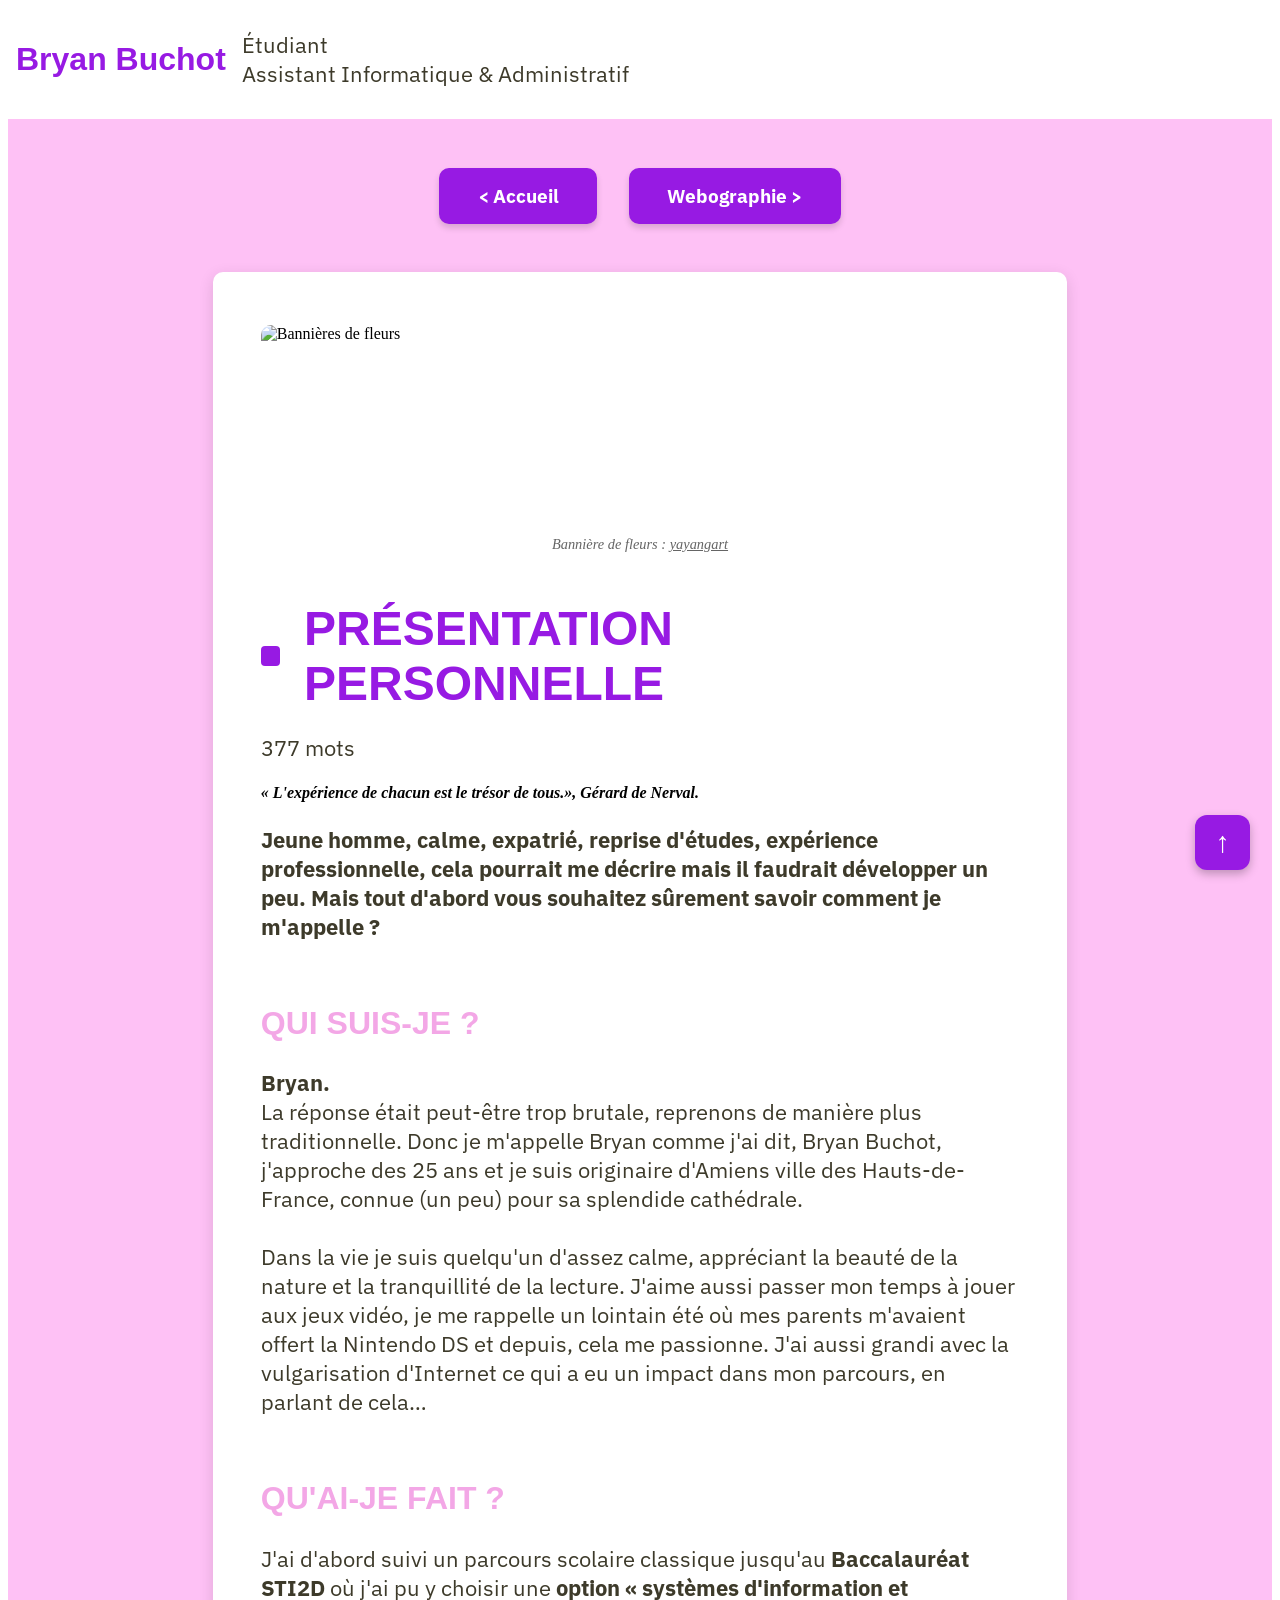
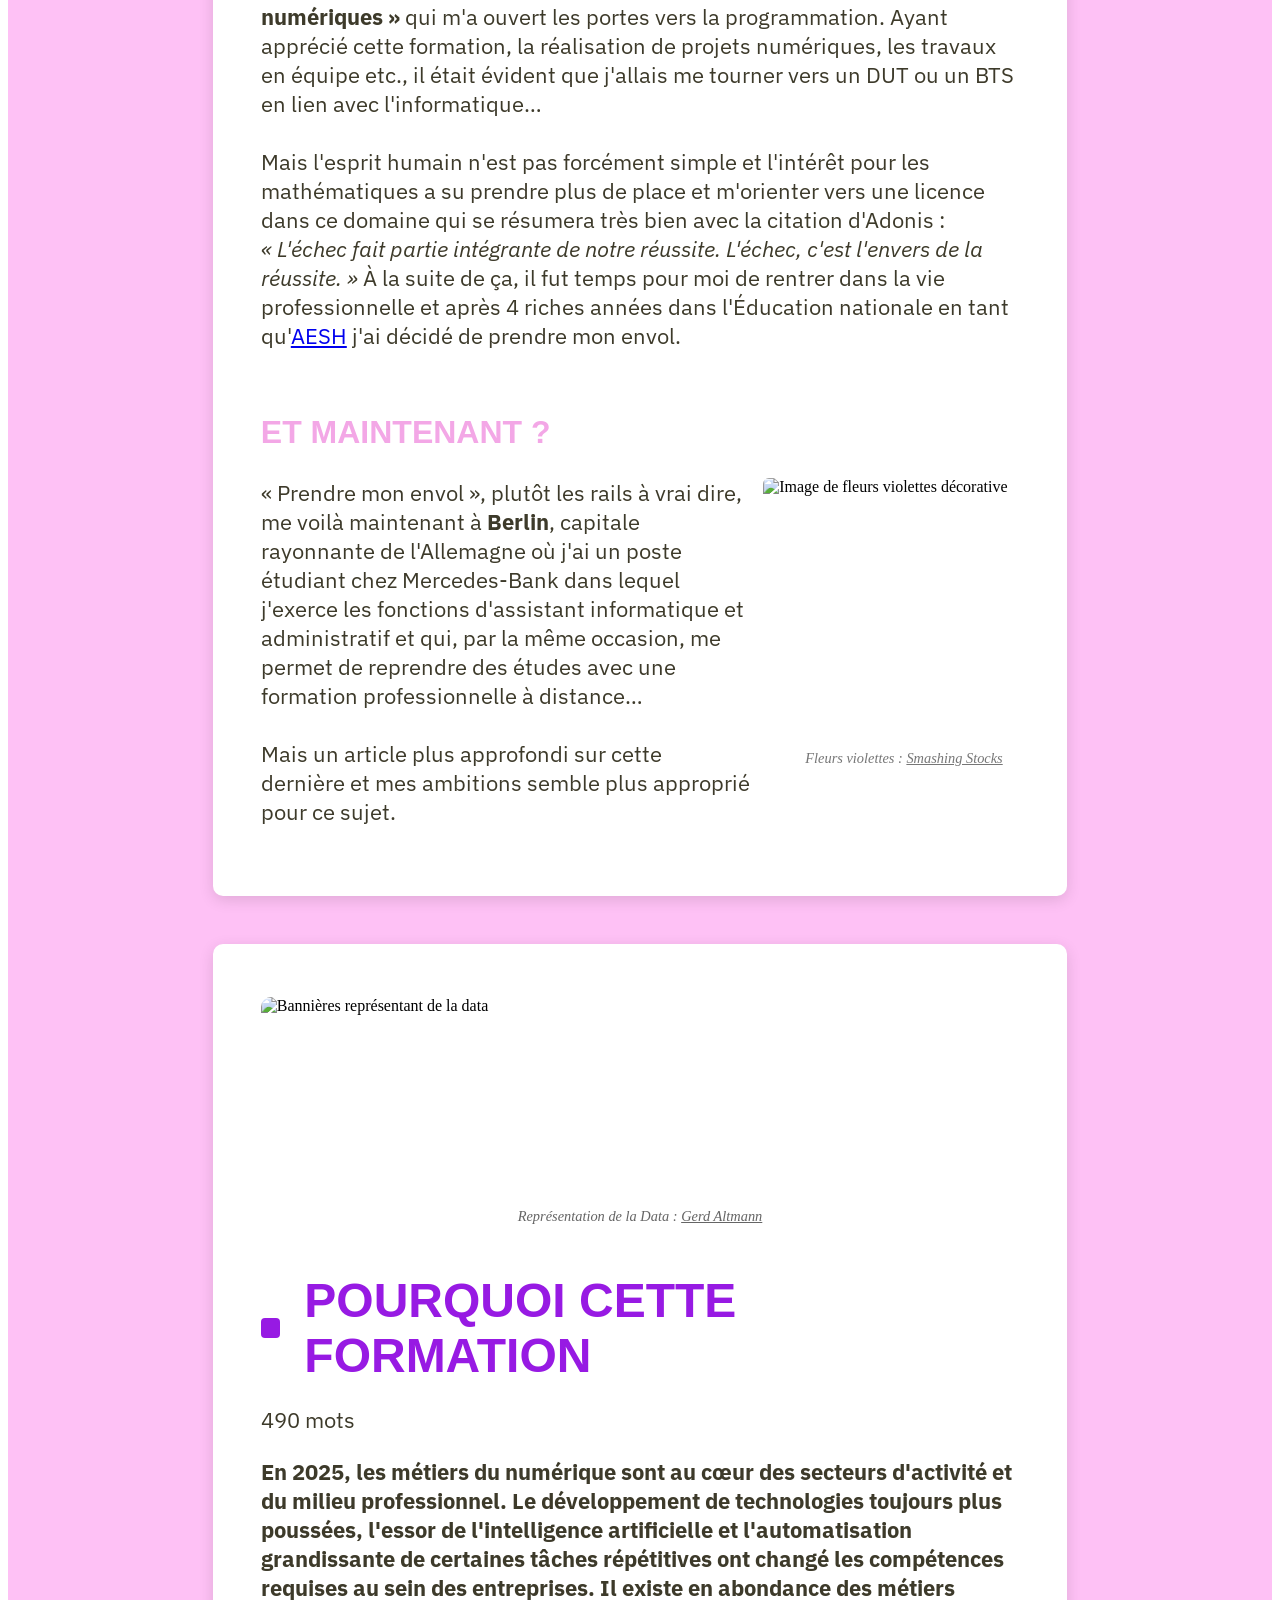
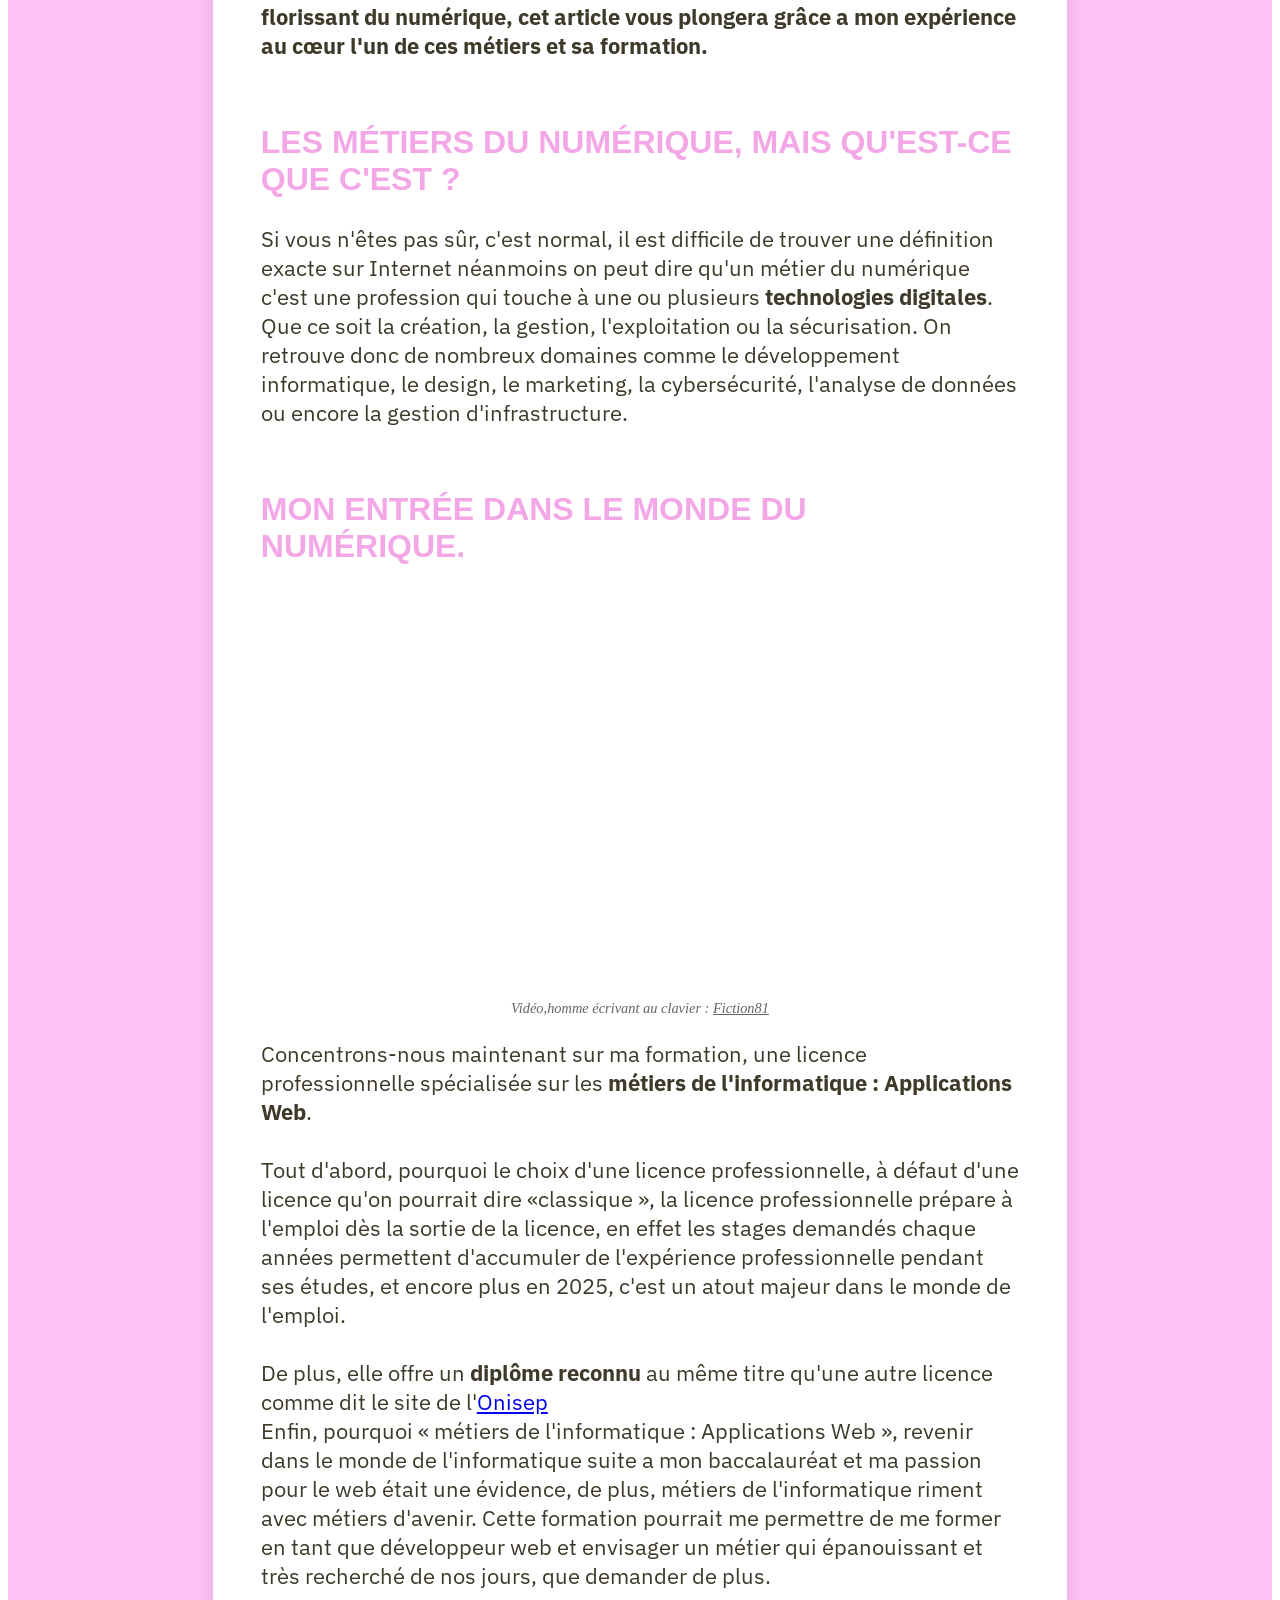
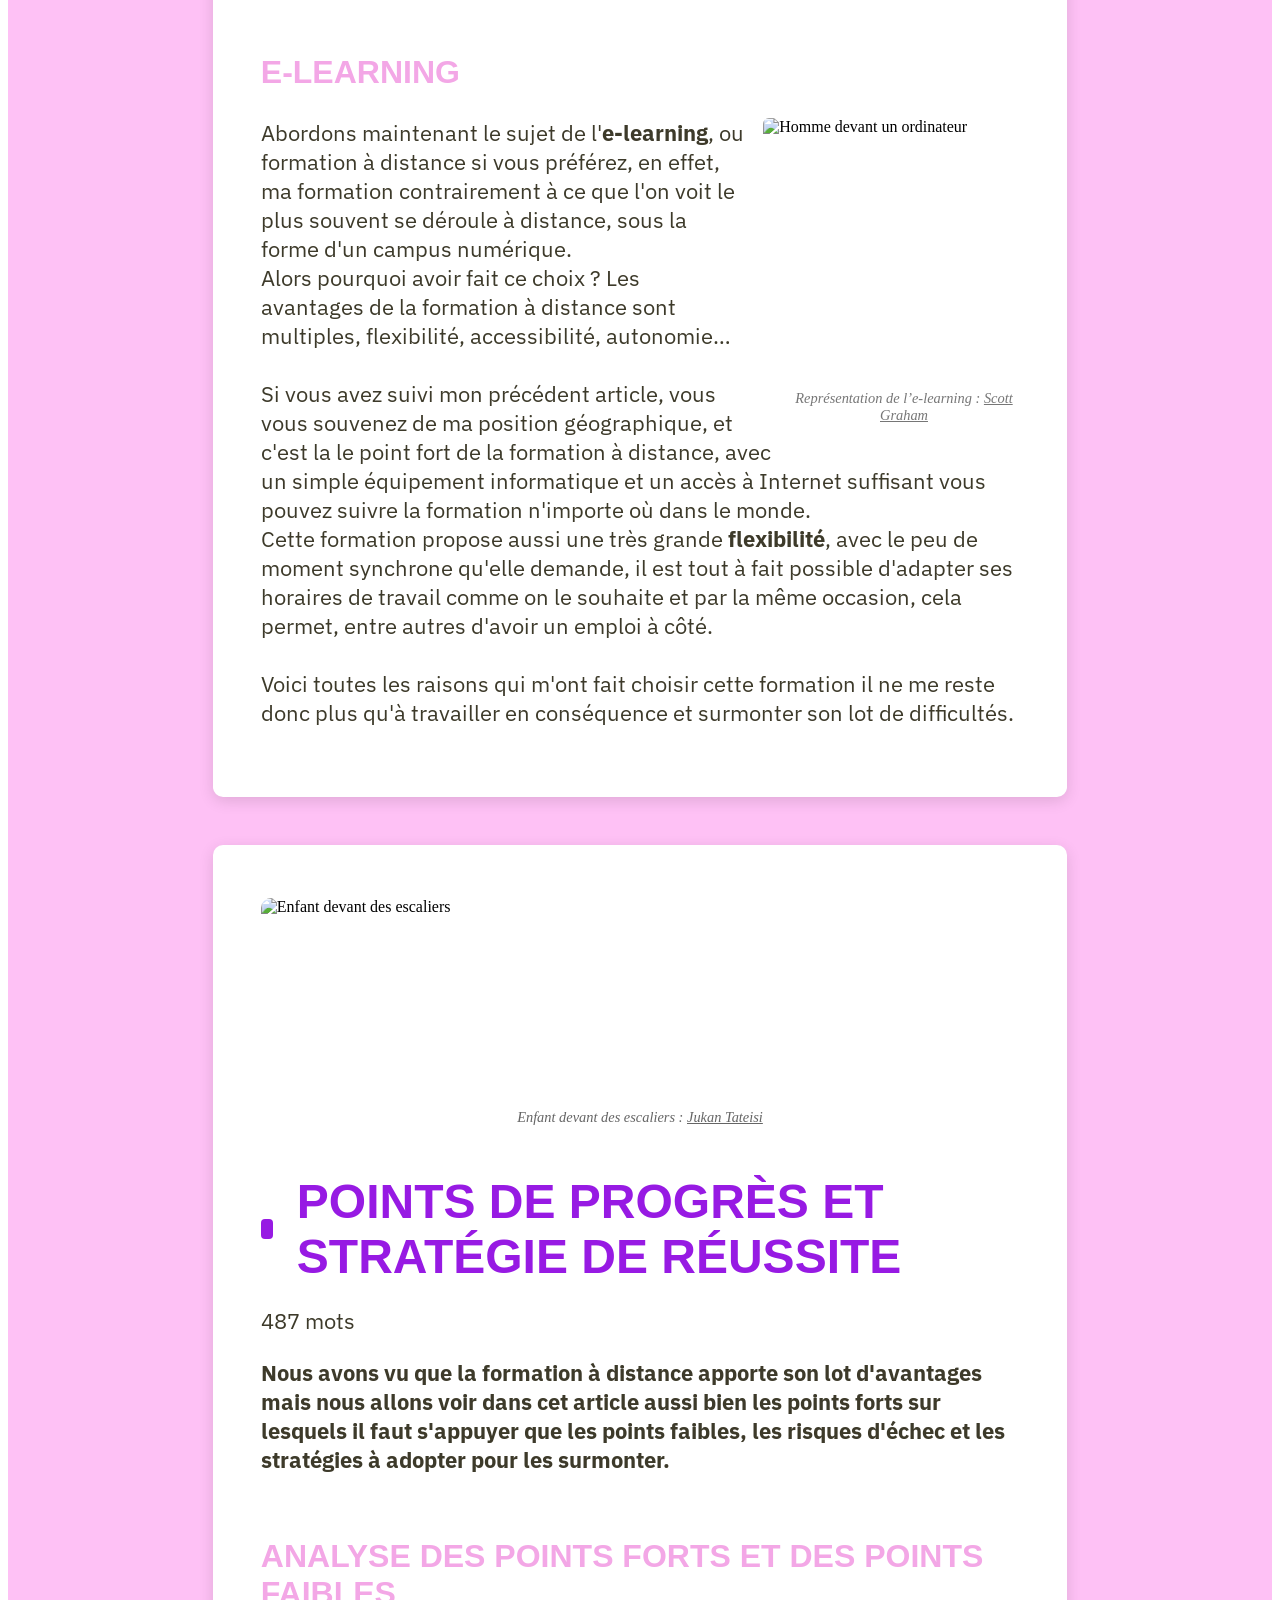
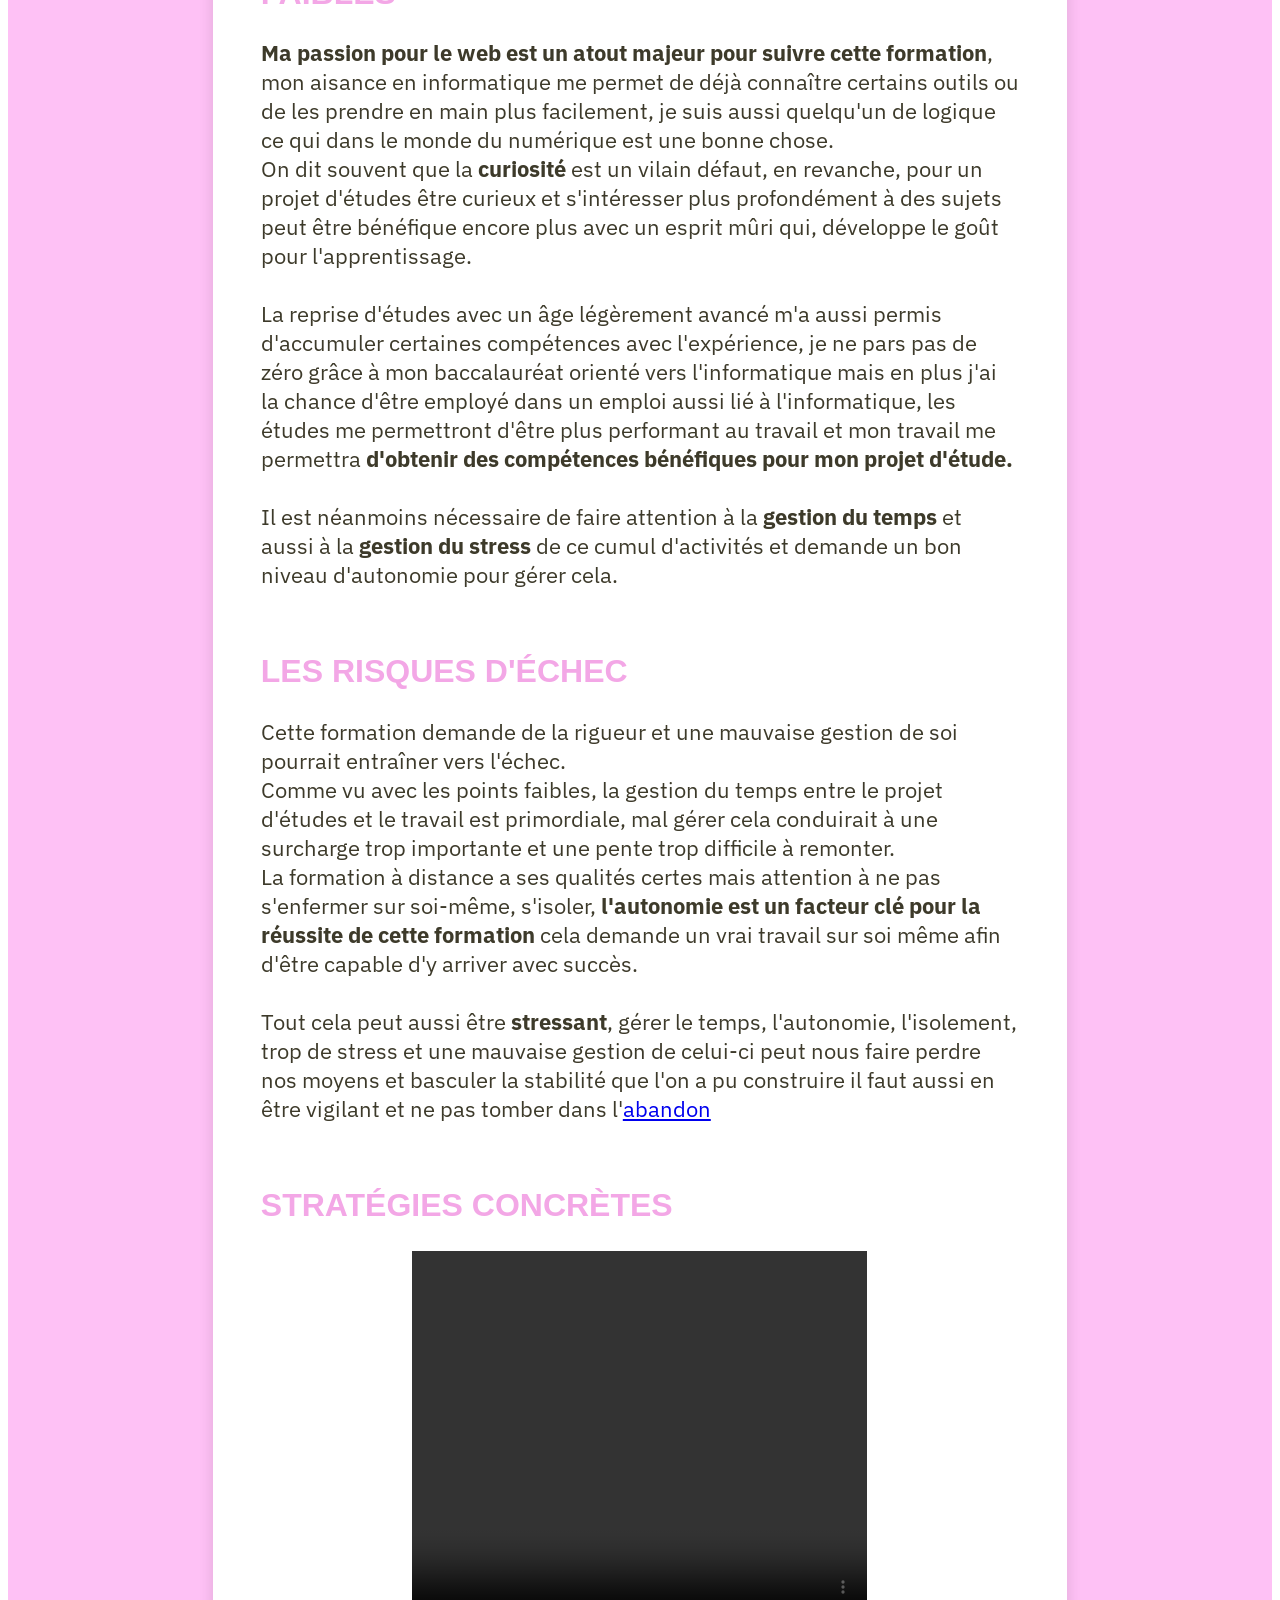
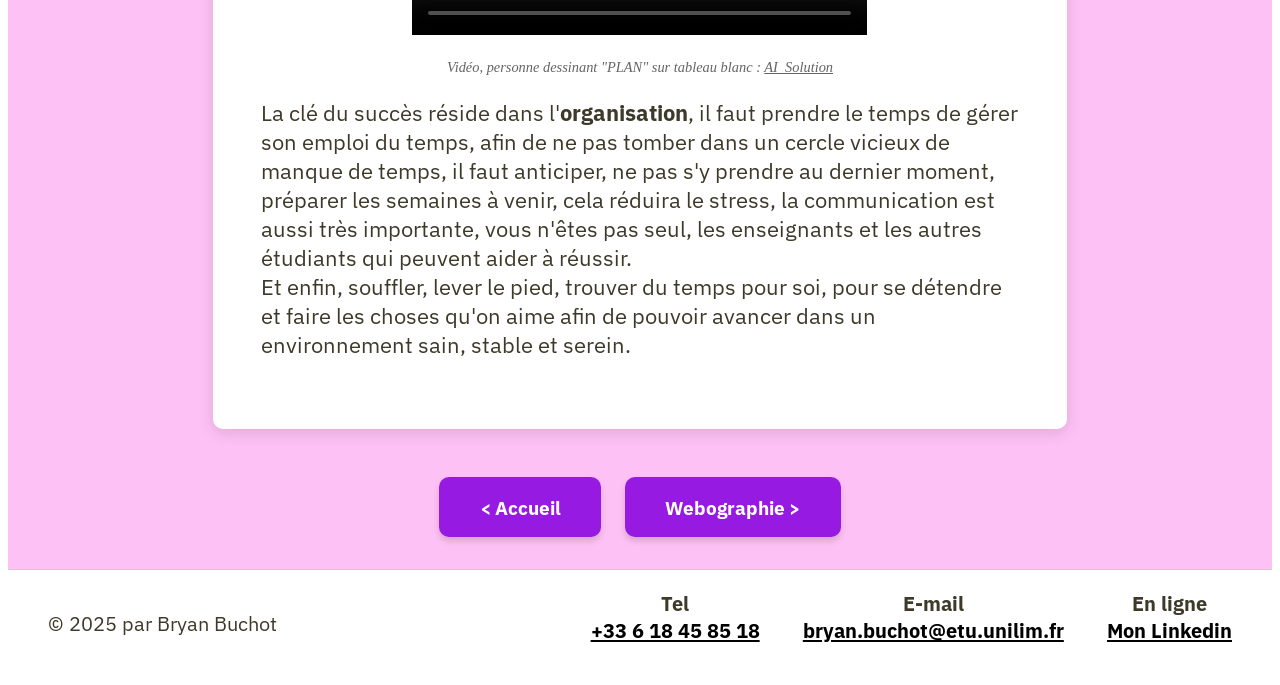
==== articles.html @ 6f0528ee "Add files via upload" ====
<!doctype HTML>
<html lang="fr"> <! -- Langue de la page -->
<head>
    <meta charset="UTF-8"> <! -- Encodage des caractères -->
    <title>Articles</title> <! -- Titre de la page -->
    <link rel="stylesheet" type="text/css" href="l104_pages.css"> <! -- Lien vers la feuille de style CSS -->
    <link rel="icon" href="media/favicon.ico" />
  </head>
<body>
    <header> <!-- En-tête de la page -->
        <h1><a href=index.html>Bryan Buchot</a></h1> <p>Étudiant <br> Assistant Informatique & Administratif</p>
 </header> 
 <div class="background"> <!-- Fond de la page -->
<div id="haut"> <!-- Ancre pour le retour en haut de page -->
<a href="#haut" class="scroll-top-btn">↑</a> <!-- Bouton de retour en haut de page -->
</div>
<nav class="top-nav"> <!-- Boutons de navigation -->
    <a href="index.html">< Accueil</a>
    <a href="webographie.html">Webographie ></a>
</nav>

    <main>
    <section>
        <article id="article1"> <!-- Article 1-->
            <div class="article-image">
               <img src="media/banniere_fleurs.png" alt="Bannières de fleurs" >
            </div>
                 <figcaption class="banner-caption">Bannière de fleurs : <a href="https://pixabay.com/fr/users/yayangart-13477958/">yayangart </a> </figcaption>
            <h1>Présentation personnelle</h1>
        <section>
            <p>377 mots </p>
            <strong><cite>« L'expérience de chacun est le trésor de tous.», Gérard de Nerval. </cite> <br>
            <p>Jeune homme, calme, expatrié, reprise d'études, expérience professionnelle, cela pourrait me décrire mais il faudrait développer un peu. Mais tout d'abord vous souhaitez sûrement savoir comment je m'appelle ? </p> </strong>
            <h2>Qui suis-je ?</h2>
            <p> <strong>Bryan.</strong> <br> La réponse était peut-être trop brutale, reprenons de manière plus traditionnelle. 
            Donc je m'appelle Bryan comme j'ai dit, Bryan Buchot, j'approche des 25 ans et je suis originaire d'Amiens ville des Hauts-de-France, connue (un peu) pour sa splendide cathédrale. <br> <br>
            Dans la vie je suis quelqu'un d'assez calme, appréciant la beauté de la nature et la tranquillité de la lecture. J'aime aussi passer mon temps à jouer aux jeux vidéo, je me rappelle un lointain été où mes parents m'avaient offert la Nintendo DS et depuis, cela me passionne. J'ai aussi grandi avec la vulgarisation d'Internet ce qui a eu un impact dans mon parcours, en parlant de cela… <br>
            </p>
            <h2> Qu'ai-je fait ?</h2>
            <p>J'ai d'abord suivi un parcours scolaire classique jusqu'au <strong>Baccalauréat STI2D</strong> où j'ai pu y choisir une <strong>option « systèmes d'information et numériques »</strong> qui m'a ouvert les portes vers la programmation. Ayant apprécié cette formation, la réalisation de projets numériques, les travaux en équipe etc., il était évident que j'allais me tourner vers un DUT ou un BTS en lien avec l'informatique… <br> <br>
            Mais l'esprit humain n'est pas forcément simple et l'intérêt pour les mathématiques a su prendre plus de place et m'orienter vers une licence dans ce domaine qui se résumera très bien avec la citation d'Adonis : <cite>« L'échec fait partie intégrante de notre réussite. L'échec, c'est l'envers de la réussite. »</cite>
            À la suite de ça, il fut temps pour moi de rentrer dans la vie professionnelle et après 4 riches années dans l'Éducation nationale en tant qu'<a target="_blank" href="https://www.education.gouv.fr/etre-accompagnant-des-eleves-en-situation-de-handicap-aesh-12188">AESH</a> j'ai décidé de prendre mon envol.</p>
            <h2>Et maintenant ?</h2>
            <img class="img-right" src="media/fleurs_violettes.png" alt="Image de fleurs violettes décorative">
                <figcaption class="media-caption img-right-caption">Fleurs violettes : <a href="https://www.flaticon.com/fr/auteurs/smashingstocks">Smashing Stocks </a> </figcaption>
            <p>« Prendre mon envol », plutôt les rails à vrai dire, me voilà maintenant à <strong>Berlin</strong>, capitale rayonnante de l'Allemagne où j'ai un poste étudiant chez Mercedes-Bank dans lequel j'exerce les fonctions d'assistant informatique et administratif et qui, par la même occasion, me permet de reprendre des études avec une formation professionnelle à distance… <br> <br> Mais un article plus approfondi sur cette dernière et mes ambitions semble plus approprié pour ce sujet.</p>  
        </section>
        </article>
        
        <article id="article2"> <!-- Article 2-->
           <div class="article-image">
               <img src="media/big_data.png" alt="Bannières représentant de la data">
            </div>
              <figcaption class="banner-caption">Représentation de la Data : <a href="https://pixabay.com/fr/users/geralt-9301/?utm_source=link-attribution&utm_medium=referral&utm_campaign=image&utm_content=9285393">Gerd Altmann </a> </figcaption>
            <h1> Pourquoi cette formation </h1>
            <p>490 mots</p>
            <p><strong>En 2025, les métiers du numérique sont au cœur des secteurs d'activité et du milieu professionnel. Le développement de technologies toujours plus poussées, l'essor de l'intelligence artificielle et l'automatisation grandissante de certaines tâches répétitives ont changé les compétences requises au sein des entreprises.
            Il existe en abondance des métiers florissant du numérique, cet article vous plongera grâce a mon expérience au cœur l'un de ces métiers et sa formation.</strong></p>
            <h2>Les métiers du numérique, mais qu'est-ce que c'est ?</h2>
            <p>Si vous n'êtes pas sûr, c'est normal, il est difficile de trouver une définition exacte sur Internet néanmoins on peut dire qu'un métier du numérique c'est une profession qui touche à une ou plusieurs <strong>technologies digitales</strong>. Que ce soit la création, la gestion, l'exploitation ou la sécurisation. On retrouve donc de nombreux domaines comme le développement informatique, le design, le marketing, la cybersécurité, l'analyse de données ou encore la gestion d'infrastructure.</p>
            <h2>Mon entrée dans le monde du numérique.</h2>
            <div class="video-style">
              <iframe src="https://www.youtube.com/embed/UVsiWQ8byug" 
                      title="Man Typing On Computer Meme Template"
                      frameborder="0"
                      allowfullscreen>
              </iframe>
            </div>
            <figcaption class="media-caption">Vidéo,homme écrivant au clavier : <a href="https://www.youtube.com/@fiction81" >Fiction81</a></figcaption>

            <p>Concentrons-nous maintenant sur ma formation, une licence professionnelle spécialisée sur les <strong>métiers de l'informatique : Applications Web</strong>.<br> <br>
            Tout d'abord, pourquoi le choix d'une licence professionnelle, à défaut d'une licence qu'on pourrait dire «classique », la licence professionnelle prépare à l'emploi dès la sortie de la licence, en effet les stages demandés chaque années permettent d'accumuler de l'expérience professionnelle pendant ses études, et encore plus en 2025, c'est un atout majeur dans le monde de l'emploi. <br> <br>
            De plus, elle offre un <strong>diplôme reconnu</strong> au même titre qu'une autre licence comme dit le site de l'<a target="_blank" href="https://www.onisep.fr/formation/apres-le-bac-les-etudes-superieures/les-principales-filieres-d-etudes-superieures/les-licences-professionnelles#:~:text=Dipl%C3%B4me%20national,civique%20seront%20valid%C3%A9es.">Onisep</a> <br>
            Enfin, pourquoi « métiers de l'informatique : Applications Web », revenir dans le monde de l'informatique suite a mon baccalauréat et ma passion pour le web était une évidence, de plus, métiers de l'informatique riment avec métiers d'avenir. Cette formation pourrait me permettre de me former en tant que développeur web et </strong>envisager un métier qui épanouissant et très recherché de nos jours</strong>, que demander de plus.</p>
            <h2>E-learning</h2>
            <img class="img-right" src="media/teletravail.png" alt="Homme devant un ordinateur">
              <figcaption class="media-caption img-right-caption">Représentation de l’e-learning : <a href="https://unsplash.com/fr/@amstram">Scott Graham</a> </figcaption>
            <p>Abordons maintenant le sujet de l'<strong>e-learning</strong>, ou formation à distance si vous préférez, en effet, ma formation contrairement à ce que l'on voit le plus souvent se déroule à distance, sous la forme d'un campus numérique. <br>
            Alors pourquoi avoir fait ce choix ? Les avantages de la formation à distance sont multiples, flexibilité, accessibilité, autonomie… <br> <br>
            Si vous avez suivi mon précédent article, vous vous souvenez de ma position géographique, et c'est la le point fort de la formation à distance, avec un simple équipement informatique et un accès à Internet suffisant vous pouvez suivre la formation n'importe où dans le monde. <br>
            Cette formation propose aussi une très grande <strong>flexibilité</strong>, avec le peu de moment synchrone qu'elle demande, il est tout à fait possible d'adapter ses horaires de travail comme on le souhaite et par la même occasion, cela permet, entre autres d'avoir un emploi à côté. <br> <br>
            Voici toutes les raisons qui m'ont fait choisir cette formation il ne me reste donc plus qu'à travailler en conséquence et surmonter son lot de difficultés. </p>
        </article>
        
        <article id="article3"> <!-- Article 3-->
           <div class="article-image">
               <img src="media/enfant_devant_escalier.png" alt="Enfant devant des escaliers">
            </div>
            <figcaption class="banner-caption">Enfant devant des escaliers : <a href="https://unsplash.com/fr/@tateisimikito?utm_content=creditCopyText&utm_medium=referral&utm_source=unsplash">Jukan Tateisi  </a> </figcaption>
            <h1>Points de progrès et stratégie de réussite</h1>
            <p>487 mots</p>
            <p><strong>Nous avons vu que la formation à distance apporte son lot d'avantages mais nous allons voir dans cet article aussi bien les points forts sur lesquels il faut s'appuyer que les points faibles, les risques d'échec et les stratégies à adopter pour les surmonter.</strong></p>
            <h2>Analyse des points forts et des points faibles</h2>
            <p><strong>Ma passion pour le web est un atout majeur pour suivre cette formation</strong>, mon aisance en informatique me permet de déjà connaître certains outils ou de les prendre en main plus facilement, je suis aussi quelqu'un de logique ce qui dans le monde du numérique est une bonne chose. <br>
            On dit souvent que la <strong>curiosité</strong> est un vilain défaut, en revanche, pour un projet d'études être curieux et s'intéresser plus profondément à des sujets peut être bénéfique encore plus avec un esprit mûri qui, développe le goût pour l'apprentissage.<br> <br>
            La reprise d'études avec un âge légèrement avancé m'a aussi permis d'accumuler certaines compétences avec l'expérience, je ne pars pas de zéro grâce à mon baccalauréat orienté vers l'informatique mais en plus j'ai la chance d'être employé dans un emploi aussi lié à l'informatique, les études me permettront d'être plus performant au travail et mon travail me permettra <strong>d'obtenir des compétences bénéfiques pour mon projet d'étude.</strong><br> <br>
            Il est néanmoins nécessaire de faire attention à la <strong>gestion du temps</strong> et aussi à la <strong>gestion du stress</strong> de ce cumul d'activités et demande un bon niveau d'autonomie pour gérer cela.</p>
            <h2>Les risques d'échec</h2>  
            <p>Cette formation demande de la rigueur et une mauvaise gestion de soi pourrait entraîner vers l'échec.<br>
            Comme vu avec les points faibles, la gestion du temps entre le projet d'études et le travail est primordiale, mal gérer cela conduirait à une surcharge trop importante et une pente trop difficile à remonter.<br>
            La formation à distance a ses qualités certes mais attention à ne pas s'enfermer sur soi-même, s'isoler, <strong>l'autonomie est un facteur clé pour la réussite de cette formation</strong> cela demande un vrai travail sur soi même afin d'être capable d'y arriver avec succès.<br> <br>
            Tout cela peut aussi être <strong>stressant</strong>, gérer le temps, l'autonomie, l'isolement, trop de stress et une mauvaise gestion de celui-ci peut nous faire perdre nos moyens et basculer la stabilité que l'on a pu construire il faut aussi en être vigilant et ne pas tomber dans l'<a target="_blank" href="https://publication.enseignementsup-recherche.gouv.fr/eesr/FR/EESR13_ES_20/les_parcours_et_la_reussite_en_licence_licence_professionnelle_et_master_a_l_universite/#:~:text=Les%20taux%20de%20redoublement,76%C2%A0%25%20ne%20poursuivent%20pas.">abandon</a></p>  
            <h2>Stratégies concrètes </h2>
            <div class="video-style">
              <video controls>
                 <source src="media/plan.mp4" type="video/mp4">
                   Votre navigateur ne supporte pas la vidéo HTML5.
              </video>
            </div>
            <figcaption class="media-caption">Vidéo, personne dessinant "PLAN" sur tableau blanc : <a href="https://pixabay.com/fr/users/ai_solution-731298/"> AI_Solution</a></figcaption>
            <p>La clé du succès réside dans l'<strong>organisation</strong>, il faut prendre le temps de gérer son emploi du temps, afin de ne pas tomber dans un cercle vicieux de manque de temps, il faut anticiper, ne pas s'y prendre au dernier moment, préparer les semaines à venir, cela réduira le stress, la communication est aussi très importante, vous n'êtes pas seul, les enseignants et les autres étudiants qui peuvent aider à réussir. <br>
            Et enfin, souffler, lever le pied, trouver du temps pour soi, pour se détendre et faire les choses qu'on aime afin de pouvoir avancer dans un environnement sain, stable et serein.</p>    
        </article>
    </section> 
          <nav class="bot-nav">  <ol> <!-- Navigation sous les articles -->
                <li><a href="index.html"> < Accueil</a> </li>
                 <li><a href="webographie.html">Webographie ></a></li>
             </ol>
            </nav>
 </div>
</body>
 <footer> <!-- Pied de page -->
  <section class="footer-left">
    <p>© 2025 par Bryan Buchot</p>
  </section>

  <section class="footer-right">
    <div>
      <p><strong>Tel</strong><br>
        <a href="tel:+33618458518">+33 6 18 45 85 18</a></p>
    </div>
    <div>
      <p><strong>E-mail</strong><br>
        <a href="mailto:bryan.buchot@etu.unilim.fr">bryan.buchot@etu.unilim.fr</a>
      </p>
    </div>
    <div>
      <p><strong>En ligne</strong><br>
        <a target="_blank" href="https://www.linkedin.com/in/bryan-buchot-51672a296/">Mon Linkedin</a>
      </p>
    </div>
  </section>
</footer>
</html>
---- l104_pages.css ----
/* Importation de la police IBM Plex Sans depuis Google Fonts */
@import url('https://fonts.googleapis.com/css2?family=IBM+Plex+Sans:wght@300;400;500;700&display=swap');

@font-face { /* Importation de la police ProsaGT */
    font-family: "ProsaGT";
    src: url("media/ProsaGT.otf") format("opentype");
    font-weight: normal;
    font-style: normal;
}

header { /* Style du header fixé en haut */
    position:fixed;
    top:0;
    left:0;
    width:100%;
    z-index:1000;
    background-color: white;
    display: flex;
    align-items: center;
    gap:1em;
    padding: 0.5em 1em;
}
header h1 { /* Titre dans le header */
    font-family: "ProsaGT", sans-serif;
    font-size: 2em;
    color: #971ae3;
}
header h1 a { /* Lien du titre dans le header */
    text-decoration: none;
    color: #971ae3;
}
.contenu-principal {
  display: flex;              
  align-items: flex-start;      /* Aligne le haut des blocs  */
  justify-content: center;     /* Centre horizontalement l’ensemble */
  gap: 2em;                    
  margin-top: 4em;           
  padding: 20px;
  background-color: #fec1f5;
}

/* Bloc latéral */
aside {
  width: 14em;
  background-color: #f5f5f5;
  padding: 15px;
  border-radius: 10px;
  box-shadow: 0 0 8px rgba(0,0,0,0.1);
  text-align: center;
}
aside h2 { /* Titre du bloc latéral */
  font-family: "ProsaGT", sans-serif;
  font-size: 2em;
  color: #3d3a2a;
}
aside a { /* Liens dans le bloc latéral */
  text-decoration: underline;
  color: #000;
  font-weight: bold;
}
aside a:hover {
  color: #971ae3; /* Violet au survol */
  text-decoration: underline;
}


.centre { /* Bloc central */
  max-width: 48em;
  flex: 1;
  text-align: center;
}
/* IMAGE DE PROFIL */
.profile-pic {
    --size: 180px; 

    width: var(--size);
    height: var(--size);

    border-radius: 50%;
    overflow: hidden;
    margin: 0 auto; 
    box-shadow: 0 4px 12px rgba(0,0,0,0.15);
}

.profile-pic img {
    width: 100%;
    height: 100%;
    object-fit: cover;         /* crop automatique */
    object-position: center;   /* focus sur ton visage */
    display: block;
}


/* Navigation sous le texte */
main nav {
  display: flex;
  justify-content: center;   /* Centre horizontalement */
  margin-top: 1.5em;         /* Espace au-dessus du menu */
}

main nav ol { /* Liste horizontale */
  display: flex;
  justify-content: center;
  gap: 1.5em;
  list-style: none;
  padding: 0;
  margin: 0;
}

main nav a { /* Style des boutons de navigation */
  display: inline-block;
  background-color: #971ae3;   /* Violet principal */
  color: white;
  padding: 1em 2em;
  border-radius: 9999px;       /* Forme arrondie (pilule) */
  text-decoration: none;
  font-weight: bold;
  border: 2px solid transparent; 
  transition: all 0.3s ease;
  box-shadow: 0 4px 6px rgba(0, 0, 0, 0.1);
  font-family: "IBM Plex Sans", sans-serif;
}

/* Effet au survol */
main nav a:hover {
  background-color: white;
  color: black;
  border-color: #971ae3;       /* Bordure violette au survol */
  box-shadow: 0 4px 8px rgba(0, 0, 0, 0.2);
}


footer { /* Style du footer */
  display: flex;
  justify-content: space-between; /* Gauche ↔ Droite */
  align-items: flex-start;        /* Aligne le haut du texte */
  padding: 20px 40px;
  font-size: 0.9em;
  color: #333;
  border-top: 1px solid #ccc;     /* Ligne de séparation en haut */
  background-color: #fff;
}

/* Partie gauche */
.footer-left {
  flex: 1; 
}

/* Partie droite */
.footer-right {
  display: flex;
  gap: 3em;                       /* Espace entre les blocs Tel / Email / En ligne */
  text-align: center;
}

.footer-right p { /* Supprime les marges par défaut des paragraphes */
  margin: 0;
}

/* Liens du footer */
footer a {
  text-decoration: underline;
  color: #000;
  font-weight: bold;
}

footer a:hover {
  color: #971ae3; /* Violet au survol */
  text-decoration: underline;
}

.background { /* Fond rose derrière les articles */
    background-color: #fec1f5;
    padding-top: 6em; 
    padding-bottom: 2em; 
}

article h1 { /* Style des titres des articles */
    display: flex;
    align-items: center;
    gap: 0.5em;

    font-family: "ProsaGT", sans-serif;
    font-size: 3em;
    color: #971ae3;
    margin-bottom: 0.3em;
    text-transform: uppercase;
}

article h1::before { /* Carré violet avant le titre */
    content: "";
    width: 20px;
    height: 20px;
    background-color: #971ae3;
    display: inline-block;
    border-radius: 4px;
}

article { /* Style des articles */
    background-color: white;
    padding: 3em;
    margin: 3em auto;
    width: 60%;
    border-radius: 10px;
    box-shadow: 0 4px 15px rgba(0,0,0,0.12);
}

article p, article h2, article cite { /* Texte aligne a gauche dans les articles */
    text-align: left;
}

article h2 { /* Sous-titres dans les articles */
    font-family: "ProsaGT", sans-serif;
    font-size: 2em;
    color: #f3a7e6;
    text-transform: uppercase;
    margin-top: 2em;
}

/* NAVIGATION SOUS LE HEADER STYLE BOUTONS VIOLETS */
.top-nav {
    margin-top: 4em;        
    display: flex;
    justify-content: center;
    gap: 2em;
}

.top-nav a { /* Style des boutons de navigation */
    background-color: #971ae3;
    color: white;
    padding: 0.8em 2em;
    border-radius: 10px;
    font-family: "IBM Plex Sans", sans-serif;
    font-size: 1.2em;
    text-decoration: none;
    font-weight: bold;

    box-shadow: 0 4px 6px rgba(0,0,0,0.15);
    transition: 0.3s ease;
}

.top-nav a:hover { /* Effet au survol des boutons */
    background-color: white;
    color: #971ae3;
    border: 2px solid #971ae3;
}
.bot-nav { /* Navigation en bas de page */

    display: flex;
    justify-content: center;
    gap: 2em;
}

.bot-nav a { /* Style des boutons de navigation du bas*/
    background-color: #971ae3;
    color: white;
    padding: 0.8em 2em;
    border-radius: 10px;
    font-family: "IBM Plex Sans", sans-serif;
    font-size: 1.2em;
    text-decoration: none;
    font-weight: bold;

    box-shadow: 0 4px 6px rgba(0,0,0,0.15);
    transition: 0.3s ease;
}

.bot-nav a:hover { /* Effet au survol des boutons du bas */
    background-color: white;
    color: #971ae3;
    border: 2px solid #971ae3;
}
/* BOUTON FLOTTANT POUR REMONTER EN HAUT */
.scroll-top-btn {
    position: fixed;
    bottom: 30px;
    right: 30px;

    background-color: #971ae3;
    color: white;
    font-size: 1.8em;
    font-weight: bold;

    width: 55px;
    height: 55px;
    border-radius: 12px;

    display: flex;
    justify-content: center;
    align-items: center;
    text-decoration: none;

    box-shadow: 0 4px 10px rgba(0,0,0,0.25);
    transition: 0.3s ease;

    z-index: 2000; /* au-dessus de tout */
}

.scroll-top-btn:hover { /* Effet au survol du bouton */
    background-color: white;
    color: #971ae3;
    border: 2px solid #971ae3;
    transform: translateY(-4px);
}

#haut, #article2, #article3 { 
    scroll-margin-top: 9em; /* pour compenser le header fixe */
}

/* IMAGE DE BANNIERE */
.article-image {
    width: 100%;
    height: 12em;             
    margin-bottom: 1.2em;      
    margin-top: 0.3em;          

    overflow: hidden;           
    border-top-left-radius: 10px; 
    border-top-right-radius: 10px;
}

.article-image img {
    width: 100%;
    height: 100%;
    object-fit: cover;          
    object-position: center;    
    display: block;
}

/* IMAGE À DROITE */

.img-right {
    float: right;            
    width: 16em;             
    height: 16em;            
    object-fit: cover;       
    object-position: center; 
    margin: 0 0 1em 1.2em;   
    border-radius: 6px;      
    display: block;
}

@media (max-width: 800px) {
    .img-right {
        float: none;
        display: block;
        margin: 1em auto;
        width: 12em;
        height: 12em;
    }
}



/*VIDEOS CENTREE*/

.video-style {
    width: 60%;           
    margin: 1.5em auto;       
}

.video-style video, .video-style iframe {
    width: 100%;
    height: 24em;
    display: block;
}

@media (max-width: 800px) {
    .video-style {
        width: 90%;           
    }
}


/* --- STYLE POUR LA PAGE WEBOGRAPHIE --- */


/* Titre principal Webographie */
.webo-section h1 {
    display: flex;
    align-items: center;
    gap: 0.5em;

    font-family: "ProsaGT", sans-serif;
    font-size: 3em;
    color: #971ae3;
    margin-bottom: 0.3em;
    text-transform: uppercase;
}

.webo-section h1::before { /* Carré violet avant le titre */
    content: "";
    width: 20px;
    height: 20px;
    background-color: #971ae3;
    display: inline-block;
    border-radius: 4px;
}

.webo-section p { /* Texte introductif de la webographie */
    font-family: "IBM Plex Sans", sans-serif;
    font-size: 1.4em;
    color: #3d3a2a;
    text-align: left;
    
}

/* Style du tableau */

/* Centre le tableau dans le fond */
.webo-table-wrapper {
    display: flex;
    justify-content: center;
    margin-top: 2em;
}


/* Style du tableau */
.webo-table {
    width: 70%;
    border-collapse: collapse;
    background-color: white;
    border-radius: 10px;
    overflow: hidden;
    box-shadow: 0 4px 15px rgba(0,0,0,0.12);
}


/* En-têtes */
.webo-table th {
    background-color: #971ae3;
    color: white;
    padding: 1em;
    text-align: left;
    font-family: "ProsaGT", sans-serif;
    font-size: 1.5em;
    border-right: 2px solid #f3a7e6;
}


/* Cellules */
.webo-table td {
    padding: 1em;
    font-family: "IBM Plex Sans", sans-serif;
    font-size: 1.2em;
    border-right: 2px solid #f3a7e6;
    border-bottom: 2px solid #f3a7e6;
    word-wrap: break-word;
}
.webo-table td a { /* Permet de casser les longs liens */
    word-break: break-all;
}

/* Supprime la dernière bordure */
.webo-table tr:last-child td {
    border-bottom: none;
}
.webo-table td:last-child, .webo-table th:last-child {
    border-right: none;
}

/* Liens dans le tableau */
.webo-table a {
    color: #971ae3;
    font-weight: bold;
    text-decoration: underline;
}

.webo-table a:hover { /* Effet au survol des liens */
    color: black;
}


.webo-nav { /* Navigation sous le tableau */
    margin-top: 4em;
    display: flex;
    justify-content: center;
    gap: 2em;
}

.webo-nav a { /* Style des boutons de navigation */
    background-color: #971ae3;
    color: white;
    padding: 0.8em 2em;
    border-radius: 10px;
    font-family: "IBM Plex Sans", sans-serif;
    font-size: 1.2em;
    text-decoration: none;
    font-weight: bold;
    box-shadow: 0 4px 6px rgba(0,0,0,0.15);
    transition: 0.3s ease;
}

.webo-nav a:hover { /* Effet au survol des boutons */
    background-color: white;
    color: #971ae3;
    border: 2px solid #971ae3;
}
/* ===== IMAGE CENTRÉE SOUS LE TABLEAU DE WEBOGRAPHIE ===== */

.bottom-bloc {
    display: flex;
    justify-content: center;  
    margin-top: 2em;           
    margin-bottom: 2em;    
    clear:both;    
}

.img-bot{

    width: 10em;
    height: 10em;
    object-fit: cover;         
    object-position: center;   
    display: block;
}

p { /* Style des paragraphes */
    font-family: "IBM Plex Sans", sans-serif;
    font-size: 1.4em;
    color: #3d3a2a;
}

h1{ /* Style des titres h1 */
    font-family: "ProsaGT", sans-serif;
    font-size: 2.5em;
    color: #3d3a2a;
}
#accroche { /* Style spécifique pour l’accroche sous le header */
    font-family: "ProsaGT", sans-serif;
    font-size: 2.4em;
    color: #3d3a2a;
}

/* Légendes des bannières et médias */
.banner-caption,
.media-caption {
    display: block;
    text-align: center;
    font-size: 0.9em;
    font-style: italic;
    color: #555;
    margin: 0.4em 0 1em 0;
    opacity: 0.9;
    position: relative;    
    z-index: 2;
}

/* Légende des images flottantes à droite */
.img-right-caption  {
    float: right;
    clear: right;
    width: 16em;
    text-align: center;
    font-size: 0.9em;
    font-style: italic;
    opacity: 0.8;
    margin: 0 0 1em 1.2em;
}

/* Légende centrée sous l'image du bas de la webographie */
.img-bot-caption  {
    text-align: center;
    font-size: 0.9em;
    font-style: italic;
    color: #555;
    margin-top: -0.5em; 
    opacity: 0.85;
}
/* Couleur des liens dans les légendes */
.img-right-caption a,
.media-caption a,
.img-bot-caption a,
.banner-caption a {
    color: #555 !important;        
    text-decoration: underline;    
}
/* Couleur des liens visités dans les légendes */
.img-right-caption a:visited, 
.media-caption a:visited,
.img-bot-caption a:visited,
.banner-caption a:visited {
    color: #555 !important;
}
/* Adaptation mobile des légendes d'images flottantes */
@media (max-width: 800px) {
    .media-caption.img-right-caption.img-bot-caption {
        float: none;
        width: auto;
        margin: 1em auto;
    }
}
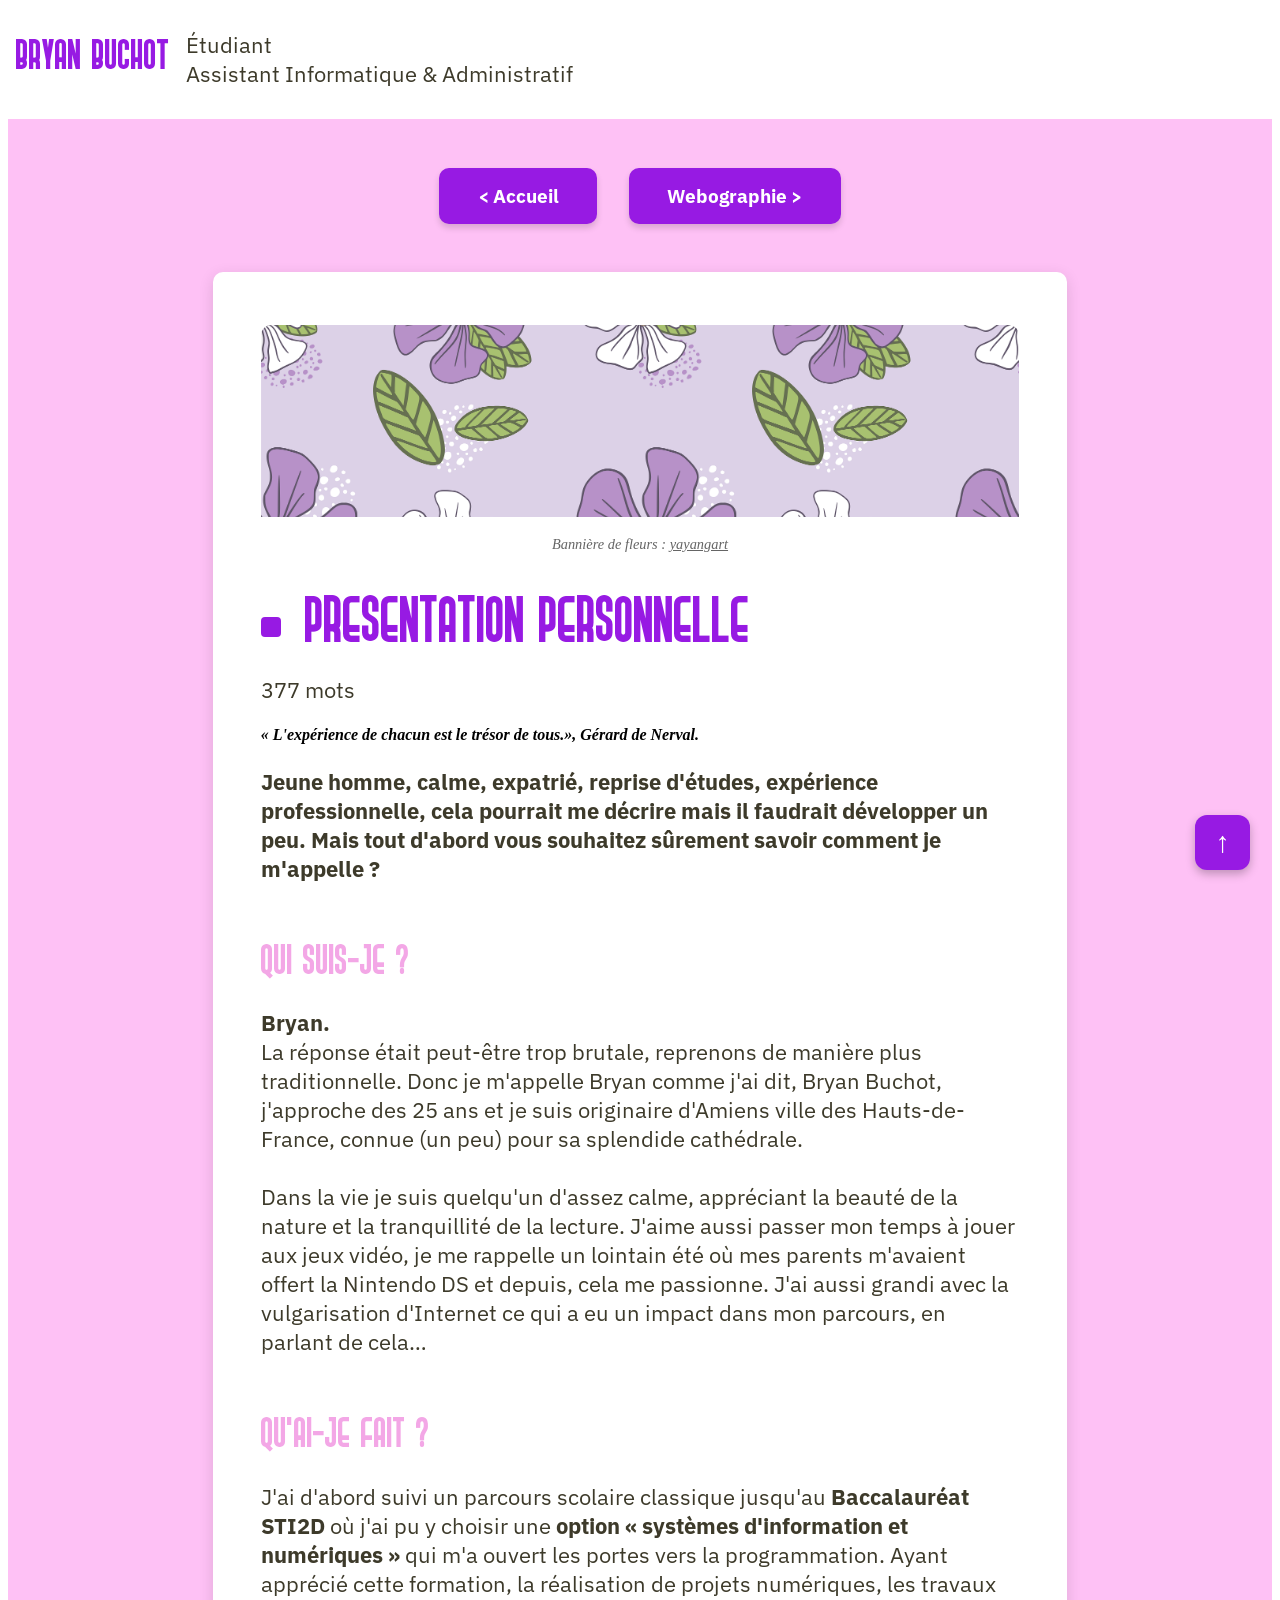
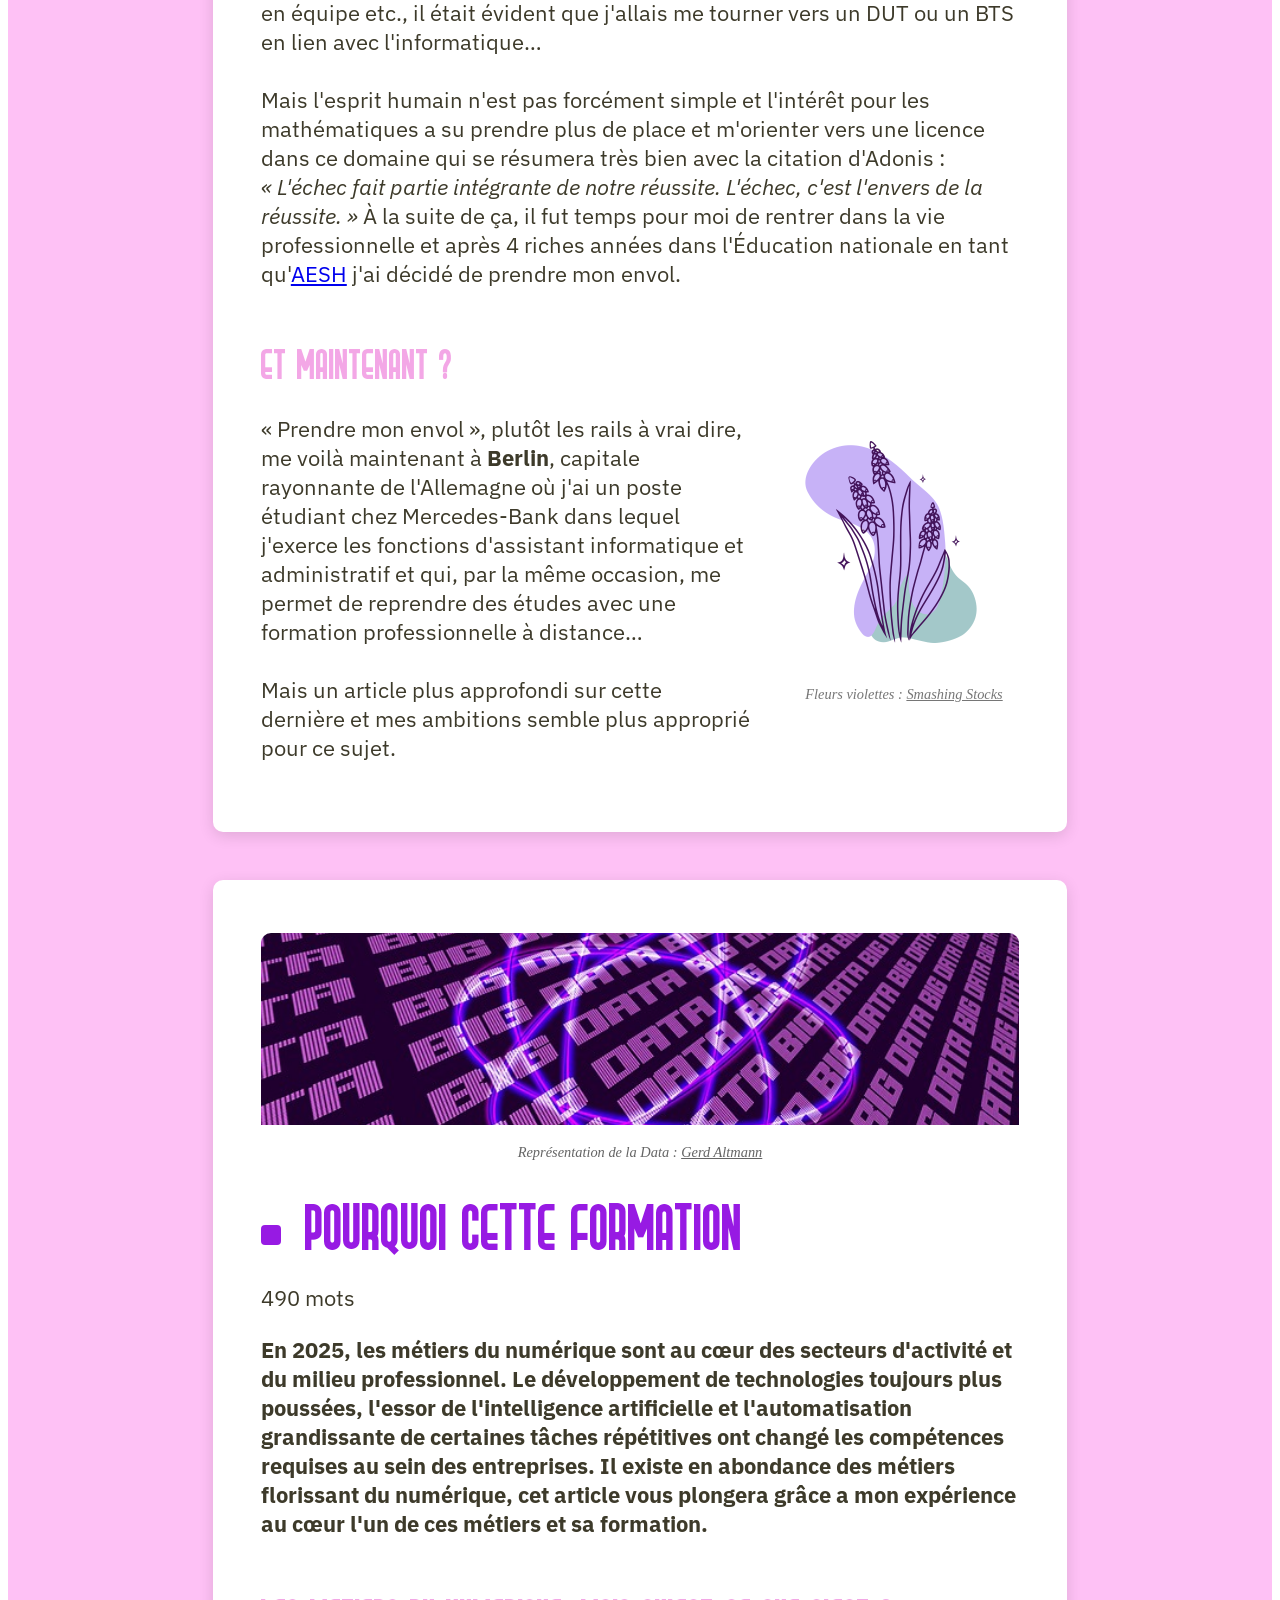
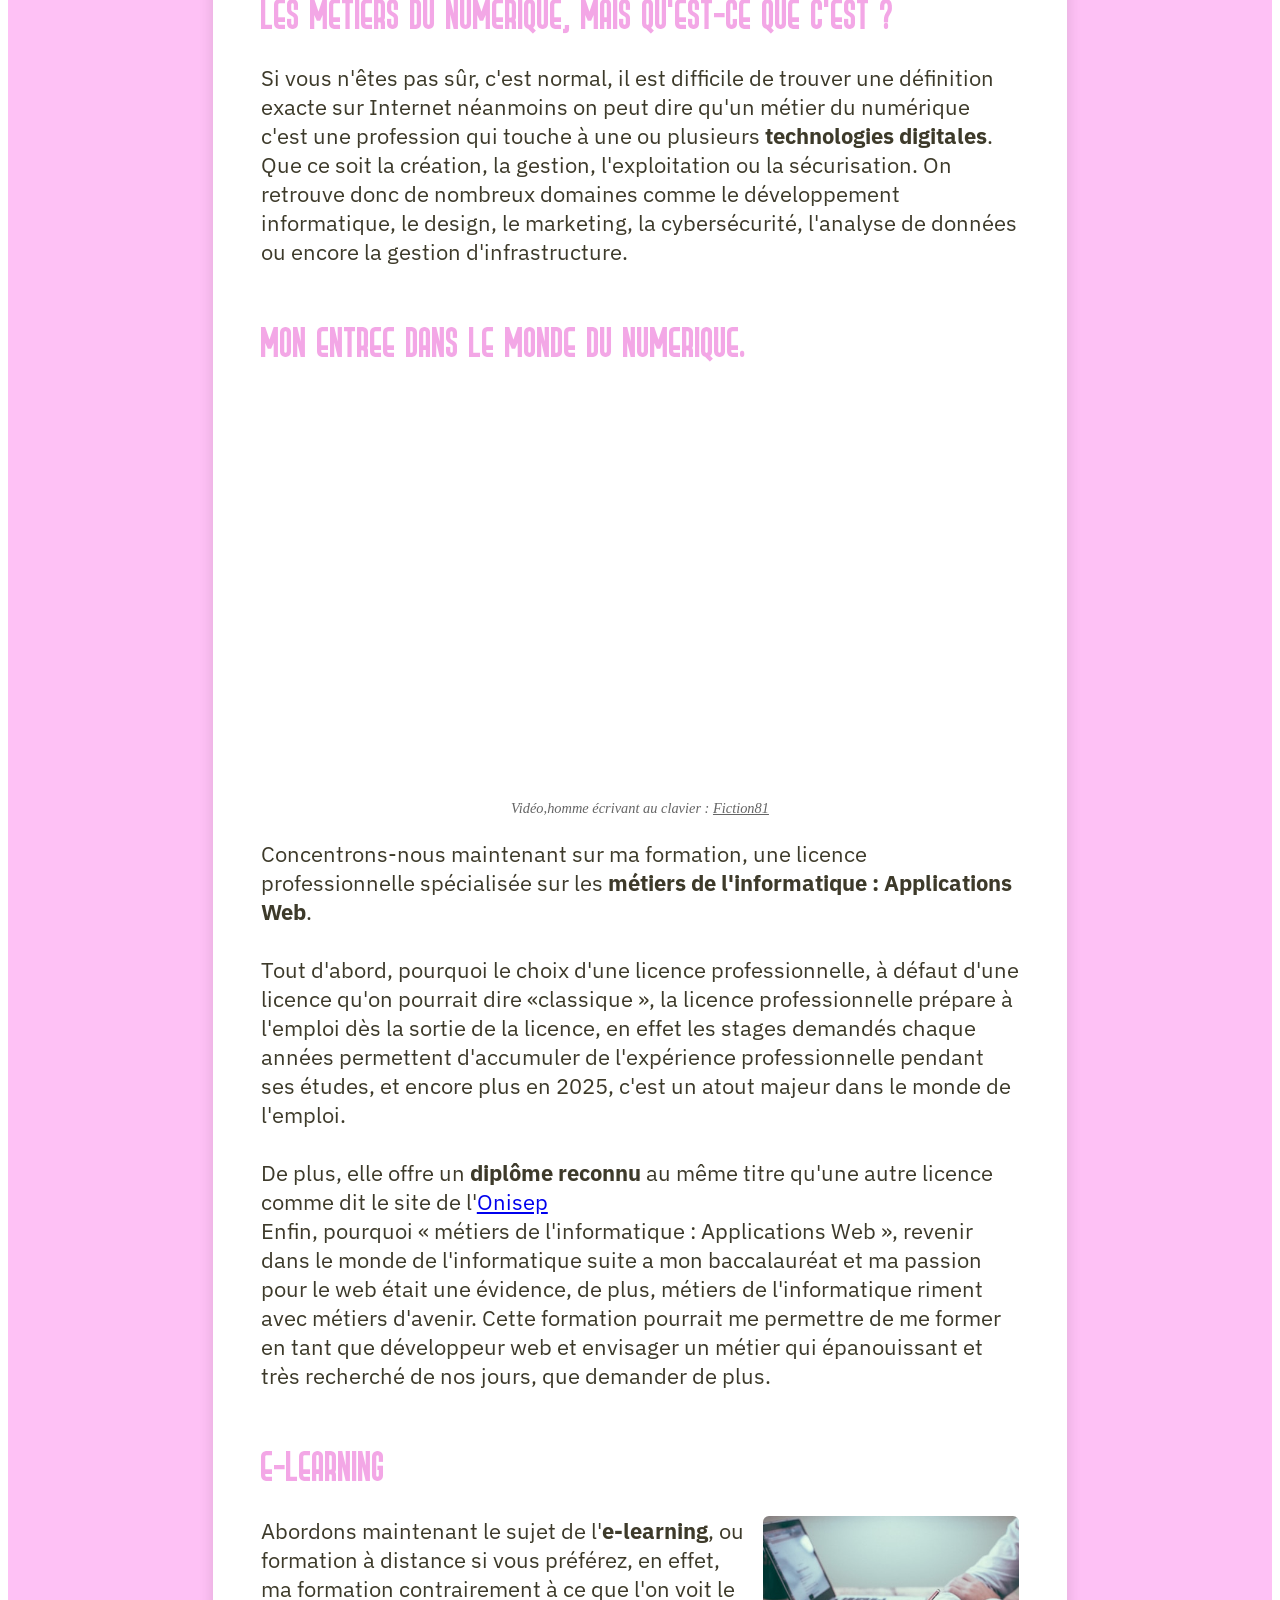
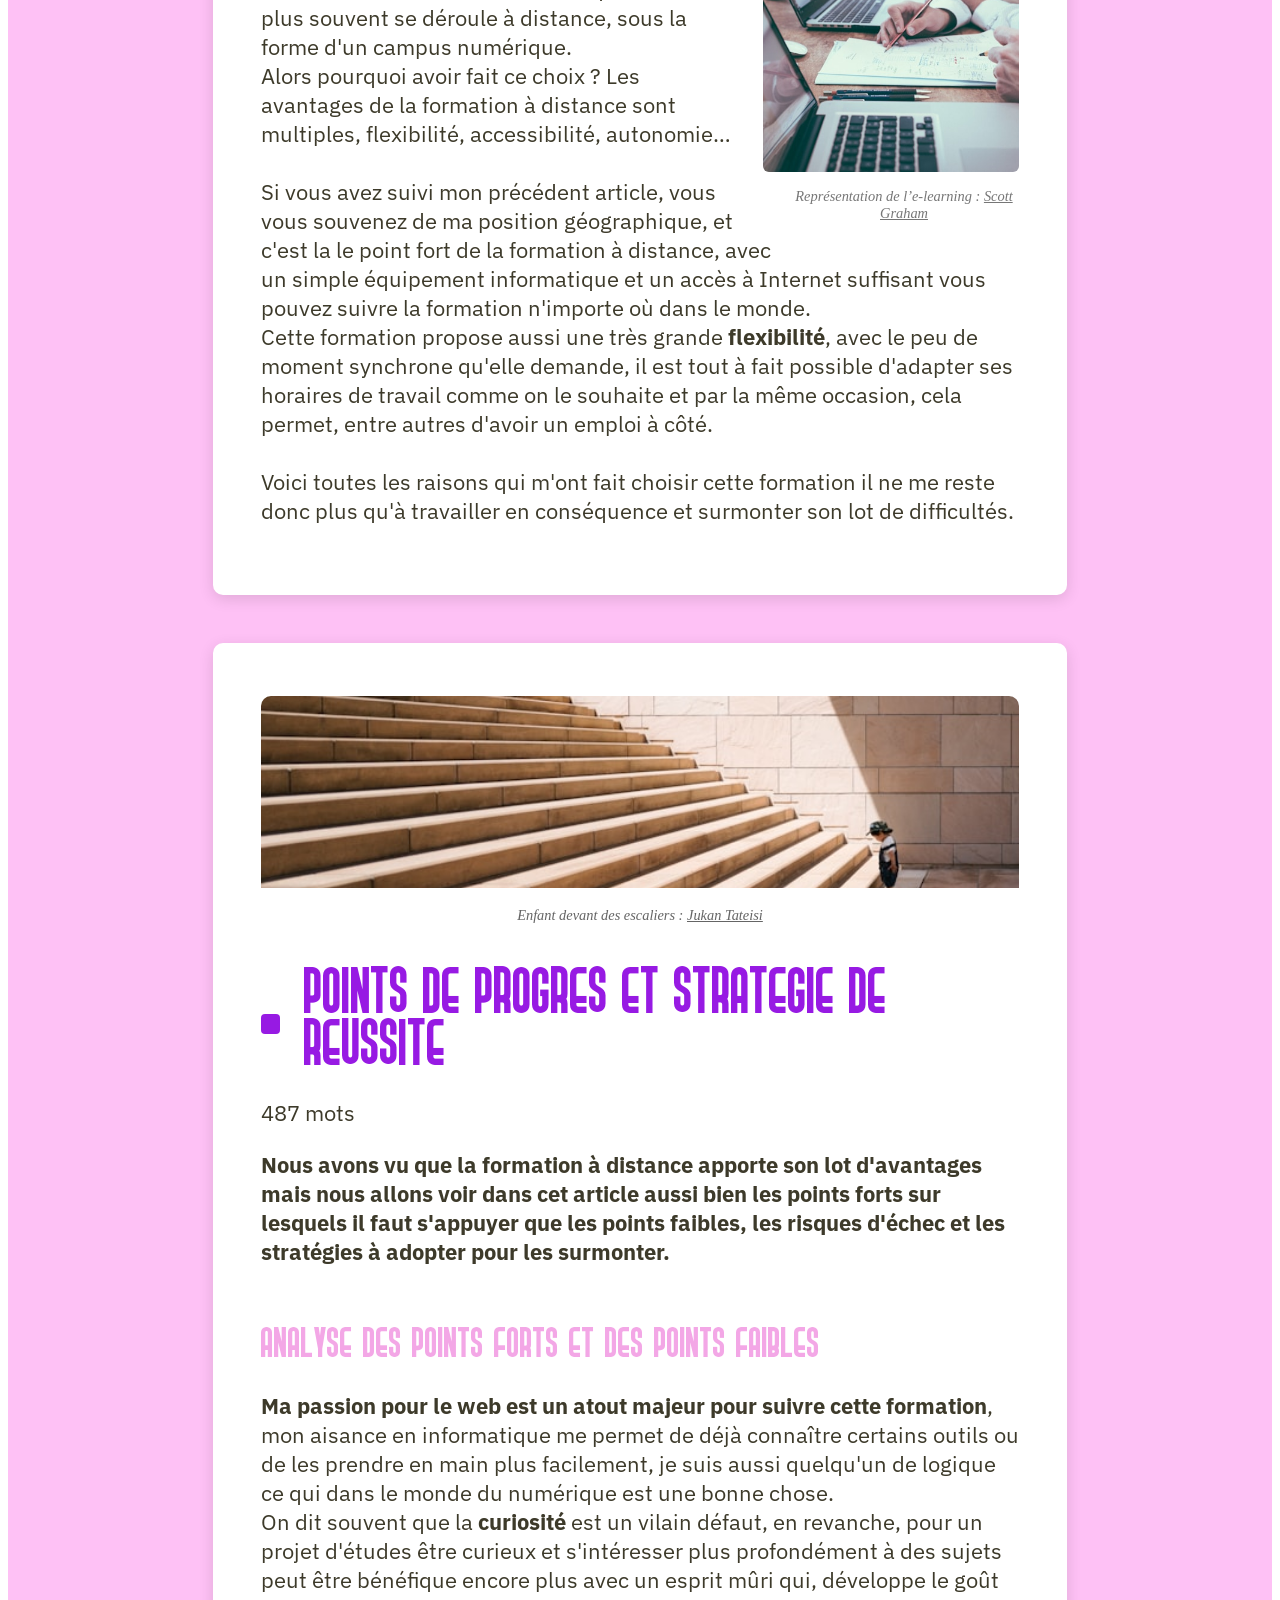
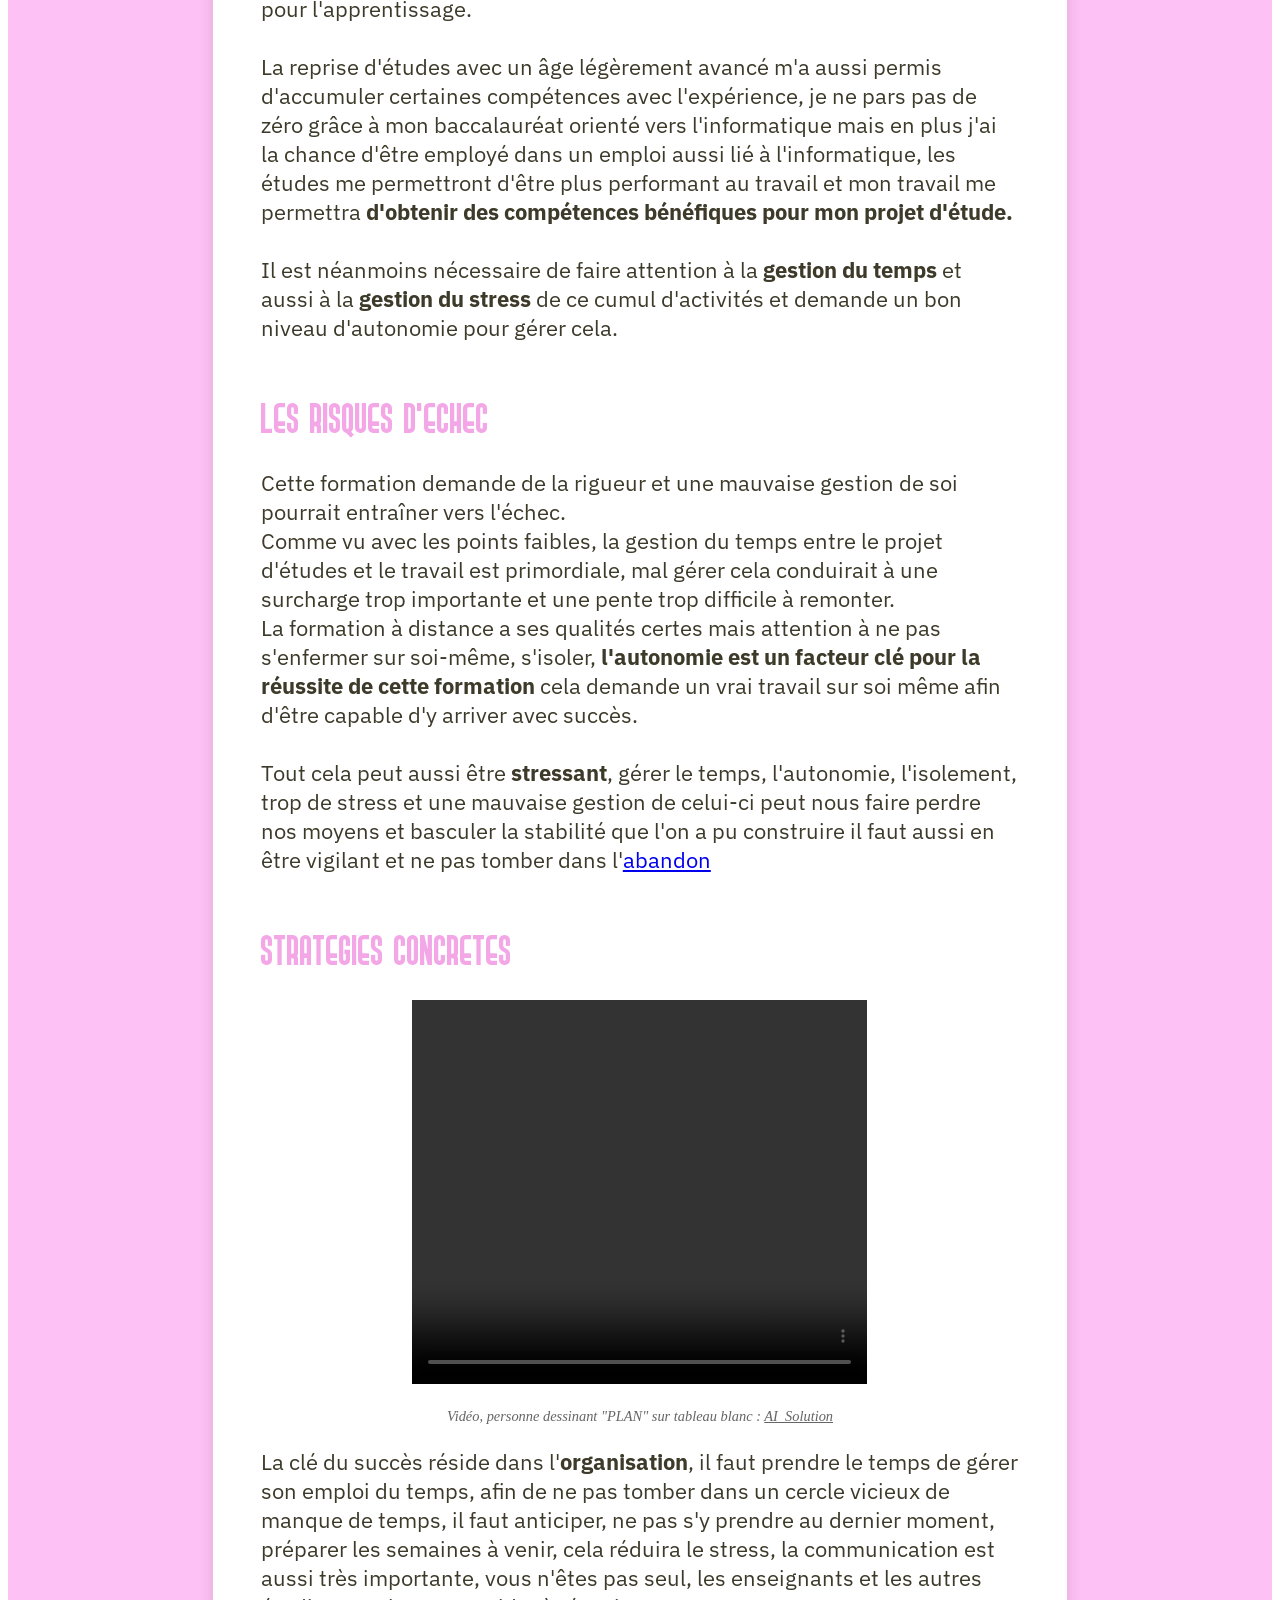
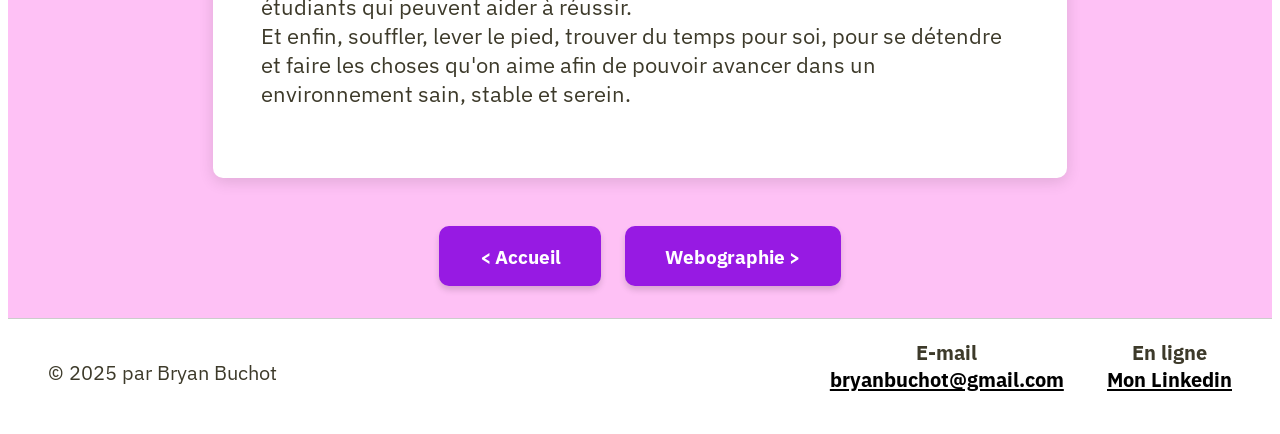
==== commit 3e12e062: "Revise articles.html with updated content and structure The HTML structure has been updated with new" ====
--- a/articles.html
+++ b/articles.html
@@ -126,12 +126,8 @@
 
   <section class="footer-right">
     <div>
-      <p><strong>Tel</strong><br>
-        <a href="tel:+33618458518">+33 6 18 45 85 18</a></p>
-    </div>
-    <div>
       <p><strong>E-mail</strong><br>
-        <a href="mailto:bryan.buchot@etu.unilim.fr">bryan.buchot@etu.unilim.fr</a>
+        <a href="mailto:bryan.buchot@etu.unilim.fr">bryanbuchot@gmail.com</a>
       </p>
     </div>
     <div>
